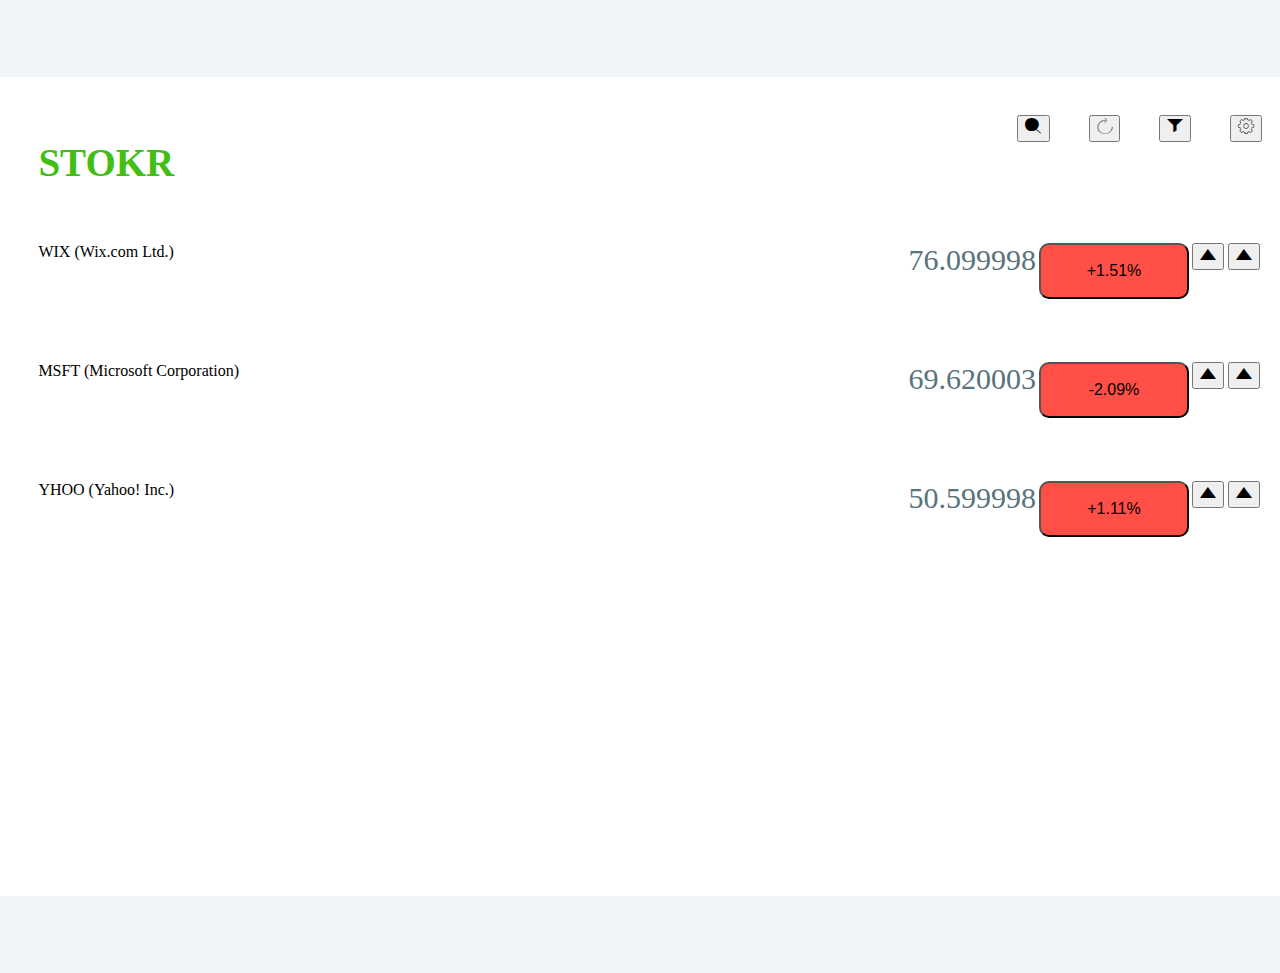
==== index.html @ b3a993e3 "basic js and css - first window" ====
<!doctype html>
<html lang="en">
  <head>
    <meta charset="UTF-8">
    <meta name="viewport"
          content="width=device-width, user-scalable=no, initial-scale=1.0, maximum-scale=1.0, minimum-scale=1.0">
    <meta http-equiv="X-UA-Compatible" content="ie=edge">
    <title>Document</title>
    <link rel="stylesheet" href="Styles/normalize.css">
    <link rel="stylesheet" href="assets/font-icons/css/Glyphter.css">
    <link rel="stylesheet" href="Styles/main.css">
  </head>
  <body>
    <div class="rectangle-1">
      <header>
        <h1>stokr</h1>
        <nav class="nav-menu">
          <button class="icon-search"></button>
          <button class="icon-refresh"></button>
          <button class="icon-filter"></button>
          <button class="icon-settings"></button>
        </nav>
      </header>
      <main>
        <ul class="stock-list">
        </ul>
      </main>
    </div>

    <script src="main.js"></script>
  </body>
</html>
---- assets/font-icons/css/Glyphter.css ----
/* Generated by Glyphter (http://www.glyphter.com) on  Sun Jul 16 2017*/
@font-face {
    font-family: 'Glyphter';
    src: url('../fonts/Glyphter.eot');
    src: url('../fonts/Glyphter.eot?#iefix') format('embedded-opentype'),
         url('../fonts/Glyphter.woff') format('woff'),
         url('../fonts/Glyphter.ttf') format('truetype'),
         url('../fonts/Glyphter.svg#Glyphter') format('svg');
    font-weight: normal;
    font-style: normal;
}
[class*='icon-']:before{
	display: inline-block;
   font-family: 'Glyphter';
   font-style: normal;
   font-weight: normal;
   line-height: 1;
   -webkit-font-smoothing: antialiased;
   -moz-osx-font-smoothing: grayscale
}
.icon-arrow:before{content:'\0041';}
.icon-filter:before{content:'\0042';}
.icon-refresh:before{content:'\0043';}
.icon-search:before{content:'\0044';}
.icon-search-place-holder:before{content:'\0045';}
.icon-settings:before{content:'\0046';}
---- Styles/main.css ----
html {
  box-sizing: border-box;
  font-size: 100%;
}

*, *:before, *:after {
  box-sizing: inherit;
}

a{
  text-decoration: none;
}

ul{
  list-style: none;
  padding: 0px;
  margin: 0px;
}

body{
  background-color: #f0f4f7;
}

.rectangle-1 {
  width: 1300px;
  height: 819px;
  background-color: #ffffff;
  margin: 6% auto;
  padding: 3%;
}

header{
  height: 128px;
  position: relative;
}

header h1{
  display: inline-block;
  font-family: LucidaGrande;
  font-size: 39px;
  font-weight: bold;
  text-align: left;
  color: #41bf15;
  position: absolute;
  left: 0px;
  text-transform: uppercase;
}

.nav-menu{
  position: absolute;
  right: 0px;
  display: inline-flex;
  justify-content: space-between;
  width: 20%;
}

.stock{
  position: relative;
  height: 119px;
}

.stock-full-name{
  position: absolute;
  left: 0px;
}

.stock-details{
  position: absolute;
  right: 0px;
  display: flex;
  justify-content: space-around;
  width: 29%;
}

.last-trade-price-only{
  font-family: HelveticaNeueW01-55Roman;
  font-size: 30px;
  text-align: left;
  color: #59737c;
}

.change{
  width: 150px;
  height: 56px;
  border-radius: 10px;
  background-color: #ff4f46;
}
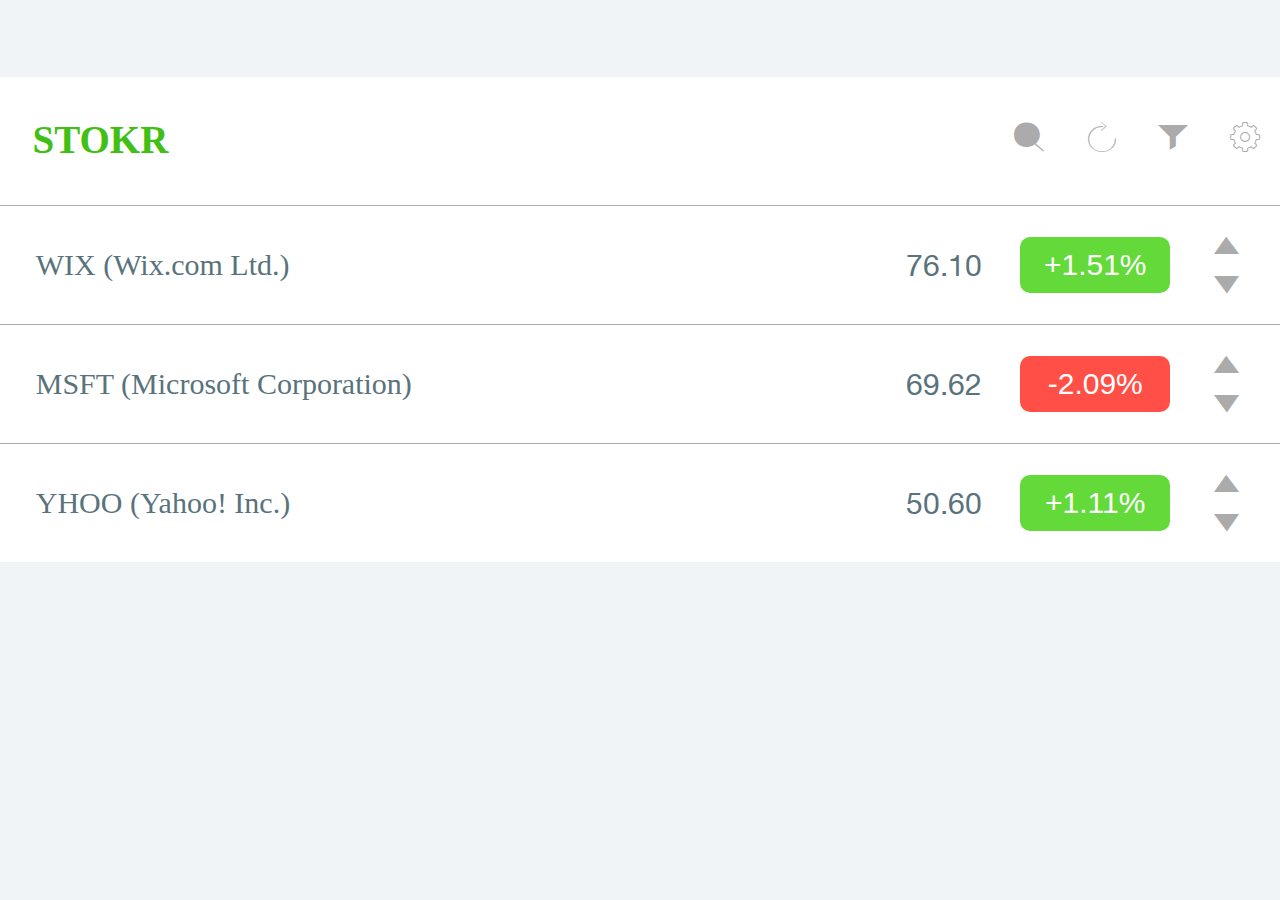
==== commit 80f38a6f: "phase one" ====
--- a/index.html
+++ b/index.html
@@ -22,7 +22,7 @@
         </nav>
       </header>
       <main>
-        <ul class="stock-list">
+        <ul class="stock-list" id="stock-list">
         </ul>
       </main>
     </div>
--- a/Styles/main.css
+++ b/Styles/main.css
@@ -5,6 +5,15 @@
 
 *, *:before, *:after {
   box-sizing: inherit;
+}
+
+@font-face {
+  font-family: "HelveticaNeueW01-55Roman";
+  src: url("../assets/fonts/HelveticaNeueW01-55Roman.eot?#iefix");
+  src: url("../assets/fonts/HelveticaNeueW01-55Roman.eot?#iefix") format("eot"),
+  url("../assets/fonts/HelveticaNeueW01-55Roman.woff") format("woff"),
+  url("../assets/fonts/HelveticaNeueW01-55Roman.ttf") format("truetype"),
+  url("../assets/fonts/HelveticaNeueW01-55Roman.svg#helvetica_neue") format("svg");
 }
 
 a{
@@ -23,15 +32,16 @@
 
 .rectangle-1 {
   width: 1300px;
-  height: 819px;
   background-color: #ffffff;
   margin: 6% auto;
-  padding: 3%;
+  display: flex;
+  flex-direction: column;
 }
 
 header{
   height: 128px;
-  position: relative;
+  display: flex;
+  justify-content: space-around;
 }
 
 header h1{
@@ -41,35 +51,48 @@
   font-weight: bold;
   text-align: left;
   color: #41bf15;
-  position: absolute;
   left: 0px;
   text-transform: uppercase;
+  flex-basis: 70%;
+  align-self: center;
 }
 
 .nav-menu{
-  position: absolute;
   right: 0px;
   display: inline-flex;
   justify-content: space-between;
   width: 20%;
 }
 
+.nav-menu button{
+  align-self: center;
+  font-size: 30px;
+  border: none;
+  background: none;
+  color: #ababab;
+}
+
 .stock{
-  position: relative;
+  display: inline-flex;
+  justify-content: space-around;
   height: 119px;
+  width: 100%;
+  border-top: 1px solid #ababab;
 }
 
 .stock-full-name{
-  position: absolute;
-  left: 0px;
+  flex-basis: 60%;
+  align-self: center;
+  font-size: 30px;
+  color: #59737c;
 }
 
 .stock-details{
-  position: absolute;
   right: 0px;
   display: flex;
   justify-content: space-around;
   width: 29%;
+  align-self: center;
 }
 
 .last-trade-price-only{
@@ -77,13 +100,42 @@
   font-size: 30px;
   text-align: left;
   color: #59737c;
+  align-self: center;
+}
+
+.move-stock-buttons{
+  align-self: center;
+  display: flex;
+  flex-direction: column;
+}
+
+.icon-arrow{
+  border: none;
+  background: none;
+  color: #ababab;
+  font-size: 25px;
+}
+
+.moveDown{
+  transform: rotate(180deg);
 }
 
 .change{
   width: 150px;
   height: 56px;
   border-radius: 10px;
+  align-self: center;
+  border: none;
+  color: white;
+  font-size: 30px;
+}
+
+.lose{
   background-color: #ff4f46;
+}
+
+.gain{
+  background-color: #63da39;
 }
 
 
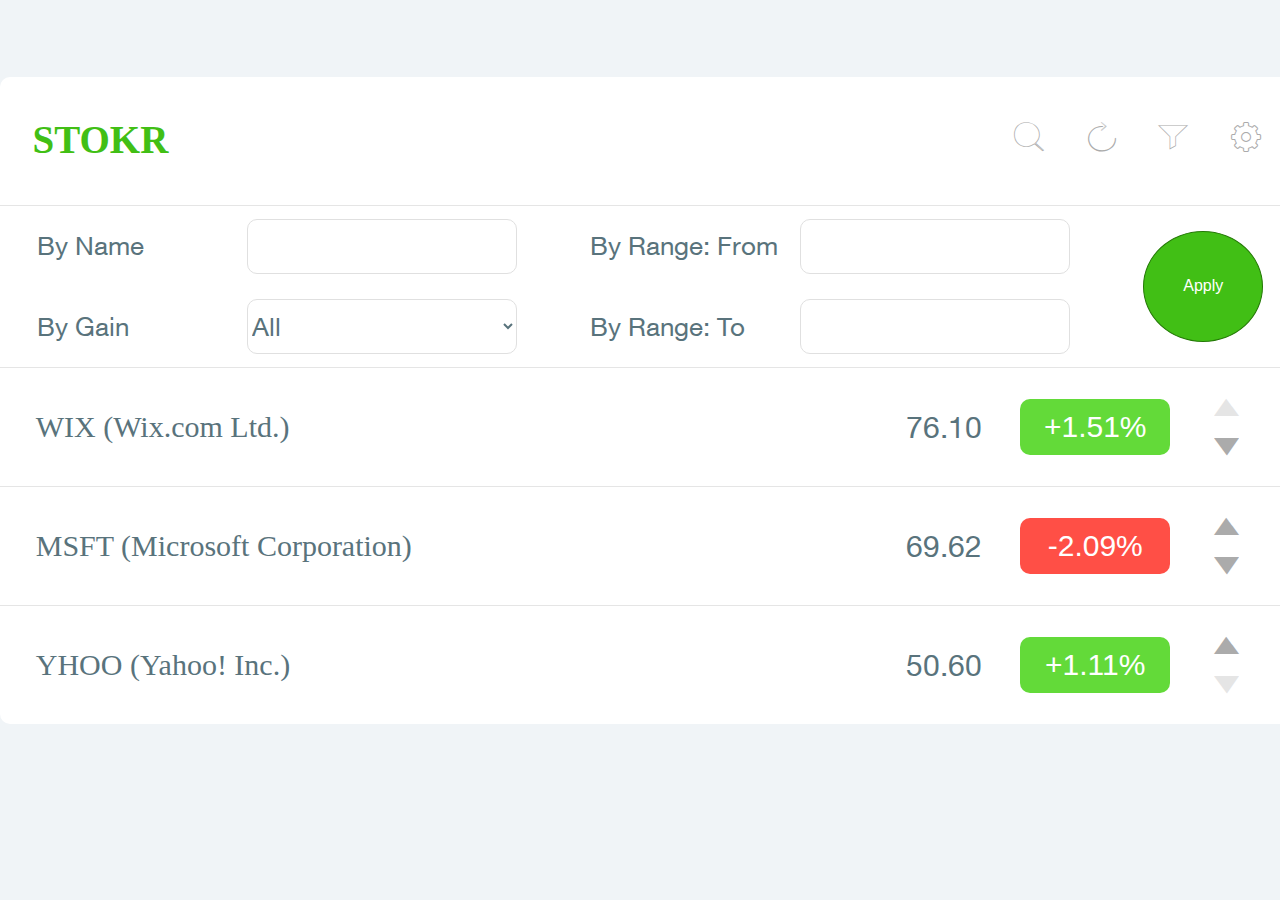
==== commit 7ddb0800: "added filter panel with no functionallty" ====
--- a/index.html
+++ b/index.html
@@ -9,6 +9,9 @@
     <link rel="stylesheet" href="Styles/normalize.css">
     <link rel="stylesheet" href="assets/font-icons/css/Glyphter.css">
     <link rel="stylesheet" href="Styles/main.css">
+    <link rel="stylesheet" href="Styles/header.css">
+    <link rel="stylesheet" href="Styles/stockList.css">
+    <link rel="stylesheet" href="Styles/filter.css">
   </head>
   <body>
     <div class="rectangle-1">
@@ -21,12 +24,47 @@
           <button class="icon-settings"></button>
         </nav>
       </header>
+
+      <aside class="filter-panel">
+        <span class="filter-category-container">
+          <label for="search-by-name">By Name</label>
+          <input type="search" id="search-by-name"/>
+        </span>
+
+        <span class="filter-category-container">
+          <label for="search-by-gain">By Gain</label>
+          <select id="search-by-gain">
+            <option value="all">All</option>
+            <option value="gain">Gain</option>
+            <option value="lose">Lose</option>
+          </select>
+        </span>
+
+        <!--<div class="filter-by-range-container">-->
+          <span class="filter-category-container">
+            <label for="search-by-name-range-from">By Range: From</label>
+            <input type="number" id="search-by-name-range-from"/>
+          </span>
+          <span class="filter-category-container">
+            <label for="search-by-name-range-to">By Range: To</label>
+            <input type="number" id="search-by-name-range-to"/>
+          </span>
+        <!--</div>-->
+
+        <button class="apply-filter">Apply</button>
+      </aside>
+
       <main>
         <ul class="stock-list" id="stock-list">
+
         </ul>
       </main>
     </div>
 
-    <script src="main.js"></script>
+    <script src="scripts/controler.js"></script>
+    <script src="scripts/view.js"></script>
+    <script src="scripts/model.js"></script>
+    <script src="scripts/main.js"></script>
+
   </body>
 </html>
--- a/assets/font-icons/css/Glyphter.css
+++ b/assets/font-icons/css/Glyphter.css
@@ -1,26 +1,26 @@
-/* Generated by Glyphter (http://www.glyphter.com) on  Sun Jul 16 2017*/
+/* Generated by Glyphter (http://www.glyphter.com) on  Tue Jul 18 2017*/
 @font-face {
-    font-family: 'Glyphter';
-    src: url('../fonts/Glyphter.eot');
-    src: url('../fonts/Glyphter.eot?#iefix') format('embedded-opentype'),
-         url('../fonts/Glyphter.woff') format('woff'),
-         url('../fonts/Glyphter.ttf') format('truetype'),
-         url('../fonts/Glyphter.svg#Glyphter') format('svg');
-    font-weight: normal;
-    font-style: normal;
+  font-family: 'Glyphter';
+  src: url('../fonts/Glyphter.eot');
+  src: url('../fonts/Glyphter.eot?#iefix') format('embedded-opentype'),
+  url('../fonts/Glyphter.woff') format('woff'),
+  url('../fonts/Glyphter.ttf') format('truetype'),
+  url('../fonts/Glyphter.svg#Glyphter') format('svg');
+  font-weight: normal;
+  font-style: normal;
 }
 [class*='icon-']:before{
-	display: inline-block;
-   font-family: 'Glyphter';
-   font-style: normal;
-   font-weight: normal;
-   line-height: 1;
-   -webkit-font-smoothing: antialiased;
-   -moz-osx-font-smoothing: grayscale
+  display: inline-block;
+  font-family: 'Glyphter';
+  font-style: normal;
+  font-weight: normal;
+  line-height: 1;
+  -webkit-font-smoothing: antialiased;
+  -moz-osx-font-smoothing: grayscale
 }
 .icon-arrow:before{content:'\0041';}
 .icon-filter:before{content:'\0042';}
 .icon-refresh:before{content:'\0043';}
-.icon-search:before{content:'\0044';}
-.icon-search-place-holder:before{content:'\0045';}
-.icon-settings:before{content:'\0046';}+.icon-search-place-holder:before{content:'\0044';}
+.icon-search:before{content:'\0045';}
+.icon-settings:before{content:'\0046';}
--- a/Styles/main.css
+++ b/Styles/main.css
@@ -20,10 +20,18 @@
   text-decoration: none;
 }
 
-ul{
+.stock-list{
   list-style: none;
   padding: 0px;
   margin: 0px;
+}
+
+.stock-list li:first-child .moveUp{
+  opacity: 0.3;
+}
+
+.stock-list li:last-child .moveDown{
+  opacity: 0.3;
 }
 
 body{
@@ -36,106 +44,7 @@
   margin: 6% auto;
   display: flex;
   flex-direction: column;
-}
-
-header{
-  height: 128px;
-  display: flex;
-  justify-content: space-around;
-}
-
-header h1{
-  display: inline-block;
-  font-family: LucidaGrande;
-  font-size: 39px;
-  font-weight: bold;
-  text-align: left;
-  color: #41bf15;
-  left: 0px;
-  text-transform: uppercase;
-  flex-basis: 70%;
-  align-self: center;
-}
-
-.nav-menu{
-  right: 0px;
-  display: inline-flex;
-  justify-content: space-between;
-  width: 20%;
-}
-
-.nav-menu button{
-  align-self: center;
-  font-size: 30px;
-  border: none;
-  background: none;
-  color: #ababab;
-}
-
-.stock{
-  display: inline-flex;
-  justify-content: space-around;
-  height: 119px;
-  width: 100%;
-  border-top: 1px solid #ababab;
-}
-
-.stock-full-name{
-  flex-basis: 60%;
-  align-self: center;
-  font-size: 30px;
-  color: #59737c;
-}
-
-.stock-details{
-  right: 0px;
-  display: flex;
-  justify-content: space-around;
-  width: 29%;
-  align-self: center;
-}
-
-.last-trade-price-only{
-  font-family: HelveticaNeueW01-55Roman;
-  font-size: 30px;
-  text-align: left;
-  color: #59737c;
-  align-self: center;
-}
-
-.move-stock-buttons{
-  align-self: center;
-  display: flex;
-  flex-direction: column;
-}
-
-.icon-arrow{
-  border: none;
-  background: none;
-  color: #ababab;
-  font-size: 25px;
-}
-
-.moveDown{
-  transform: rotate(180deg);
-}
-
-.change{
-  width: 150px;
-  height: 56px;
   border-radius: 10px;
-  align-self: center;
-  border: none;
-  color: white;
-  font-size: 30px;
-}
-
-.lose{
-  background-color: #ff4f46;
-}
-
-.gain{
-  background-color: #63da39;
 }
 
 
--- a/Styles/header.css
+++ b/Styles/header.css
@@ -0,0 +1,34 @@
+
+header{
+  height: 128px;
+  display: flex;
+  justify-content: space-around;
+}
+
+header h1{
+  display: inline-block;
+  font-family: LucidaGrande;
+  font-size: 39px;
+  font-weight: bold;
+  text-align: left;
+  color: #41bf15;
+  left: 0px;
+  text-transform: uppercase;
+  flex-basis: 70%;
+  align-self: center;
+}
+
+.nav-menu{
+  right: 0px;
+  display: inline-flex;
+  justify-content: space-between;
+  width: 20%;
+}
+
+.nav-menu button{
+  align-self: center;
+  font-size: 30px;
+  border: none;
+  background: none;
+  color: #ababab;
+}
--- a/Styles/stockList.css
+++ b/Styles/stockList.css
@@ -0,0 +1,65 @@
+.stock{
+  display: inline-flex;
+  justify-content: space-around;
+  height: 119px;
+  width: 100%;
+  border-top: 1px solid #e5e5e5;
+}
+
+.stock-full-name{
+  flex-basis: 60%;
+  align-self: center;
+  font-size: 30px;
+  color: #59737c;
+}
+
+.stock-details{
+  right: 0px;
+  display: flex;
+  justify-content: space-around;
+  width: 29%;
+  align-self: center;
+}
+
+.last-trade-price-only{
+  font-family: HelveticaNeueW01-55Roman;
+  font-size: 30px;
+  text-align: left;
+  color: #59737c;
+  align-self: center;
+}
+
+.move-stock-buttons{
+  align-self: center;
+  display: flex;
+  flex-direction: column;
+}
+
+.icon-arrow{
+  border: none;
+  background: none;
+  color: #ababab;
+  font-size: 25px;
+}
+
+.moveDown{
+  transform: rotate(180deg);
+}
+
+.change{
+  width: 150px;
+  height: 56px;
+  border-radius: 10px;
+  align-self: center;
+  border: none;
+  color: white;
+  font-size: 30px;
+}
+
+.lose{
+  background-color: #ff4f46;
+}
+
+.gain{
+  background-color: #63da39;
+}
--- a/Styles/filter.css
+++ b/Styles/filter.css
@@ -0,0 +1,52 @@
+.filter-panel{
+  display: flex;
+  flex-direction: column;
+  height:162px;
+  flex-wrap: wrap;
+  justify-content: space-around;
+  align-content: space-around;
+  /*padding: 10px 20px;*/
+  border-top: 1px solid #e5e5e5;
+}
+
+/*.filter-by-range-container{*/
+  /*display: flex;*/
+  /*flex-direction: column;*/
+  /*justify-content: space-between;*/
+  /*height: 100%;*/
+/*}*/
+
+.apply-filter{
+  width: 120px;
+  height: 111px;
+  background-color: #41bf15;
+  border: solid 1px #247906;
+  border-radius: 100%;
+  color: white;
+}
+
+.filter-panel label,
+.filter-panel input,
+.filter-panel select{
+  /*height: 50%;*/
+  font-family: HelveticaNeueW01-55Roman;
+  font-size: 26px;
+  color: #59737c;
+}
+
+.filter-panel input,
+.filter-panel select{
+  height: 55px;
+  width: 270px;
+  border-radius: 10px;
+  background-color: #ffffff;
+  border: solid 1px #e0e0e0;
+}
+
+.filter-category-container{
+  display: flex;
+  justify-content: space-between;
+  /*margin-left: 10px;*/
+  align-items: center;
+  width: 480px;
+}
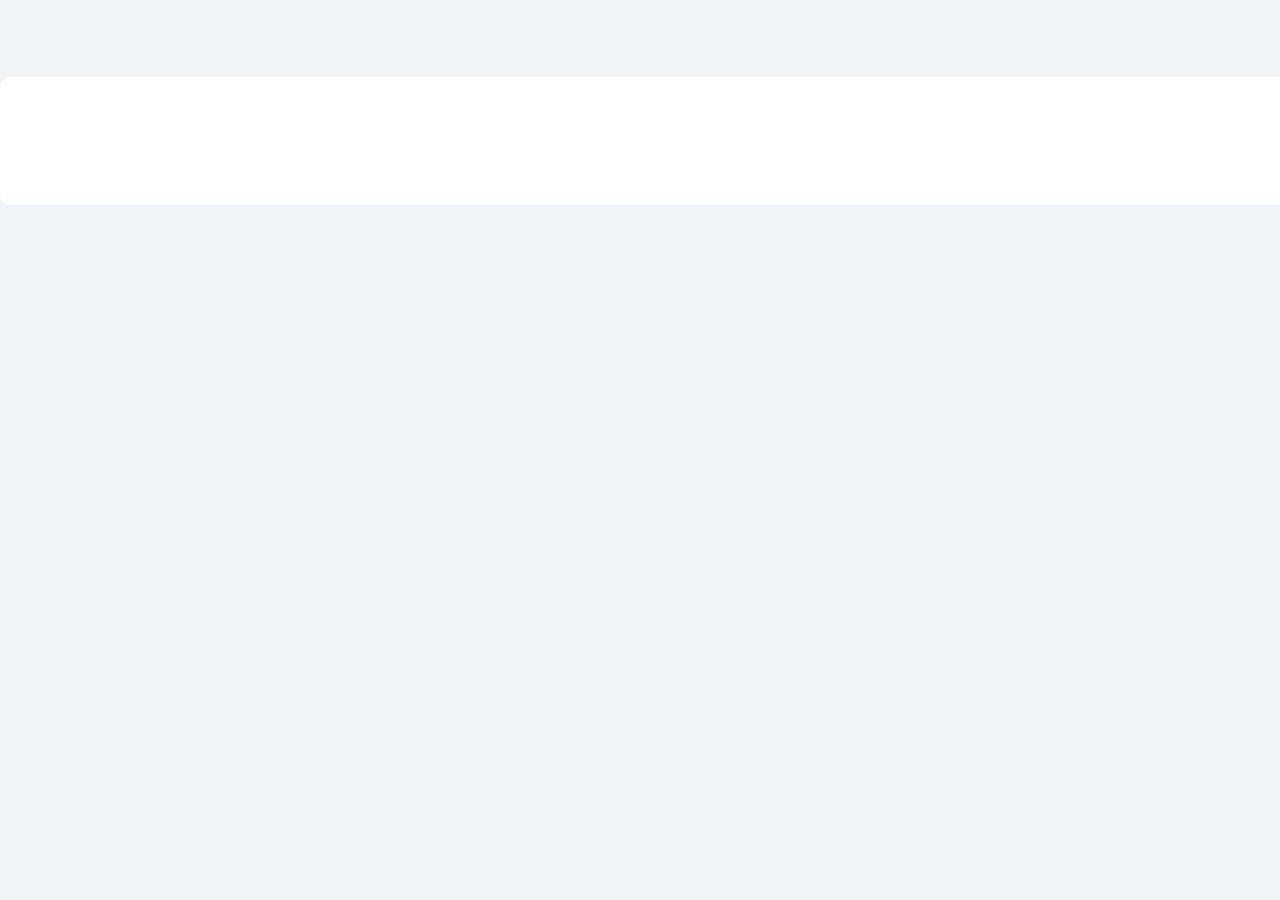
==== commit c1d11431: "add fettch from server. Add filter UI. Add change button logic with market" ====
--- a/index.html
+++ b/index.html
@@ -8,56 +8,16 @@
     <title>Document</title>
     <link rel="stylesheet" href="Styles/normalize.css">
     <link rel="stylesheet" href="assets/font-icons/css/Glyphter.css">
+    <link rel="stylesheet" href="Styles/header.css">
     <link rel="stylesheet" href="Styles/main.css">
-    <link rel="stylesheet" href="Styles/header.css">
     <link rel="stylesheet" href="Styles/stockList.css">
     <link rel="stylesheet" href="Styles/filter.css">
   </head>
   <body>
-    <div class="rectangle-1">
+    <div class="root">
       <header>
-        <h1>stokr</h1>
-        <nav class="nav-menu">
-          <button class="icon-search"></button>
-          <button class="icon-refresh"></button>
-          <button class="icon-filter"></button>
-          <button class="icon-settings"></button>
-        </nav>
       </header>
-
-      <aside class="filter-panel">
-        <span class="filter-category-container">
-          <label for="search-by-name">By Name</label>
-          <input type="search" id="search-by-name"/>
-        </span>
-
-        <span class="filter-category-container">
-          <label for="search-by-gain">By Gain</label>
-          <select id="search-by-gain">
-            <option value="all">All</option>
-            <option value="gain">Gain</option>
-            <option value="lose">Lose</option>
-          </select>
-        </span>
-
-        <!--<div class="filter-by-range-container">-->
-          <span class="filter-category-container">
-            <label for="search-by-name-range-from">By Range: From</label>
-            <input type="number" id="search-by-name-range-from"/>
-          </span>
-          <span class="filter-category-container">
-            <label for="search-by-name-range-to">By Range: To</label>
-            <input type="number" id="search-by-name-range-to"/>
-          </span>
-        <!--</div>-->
-
-        <button class="apply-filter">Apply</button>
-      </aside>
-
       <main>
-        <ul class="stock-list" id="stock-list">
-
-        </ul>
       </main>
     </div>
 
--- a/Styles/header.css
+++ b/Styles/header.css
@@ -25,7 +25,9 @@
   width: 20%;
 }
 
-.nav-menu button{
+.nav-menu button,
+.nav-menu a
+{
   align-self: center;
   font-size: 30px;
   border: none;
--- a/Styles/main.css
+++ b/Styles/main.css
@@ -38,7 +38,7 @@
   background-color: #f0f4f7;
 }
 
-.rectangle-1 {
+.root {
   width: 1300px;
   background-color: #ffffff;
   margin: 6% auto;
